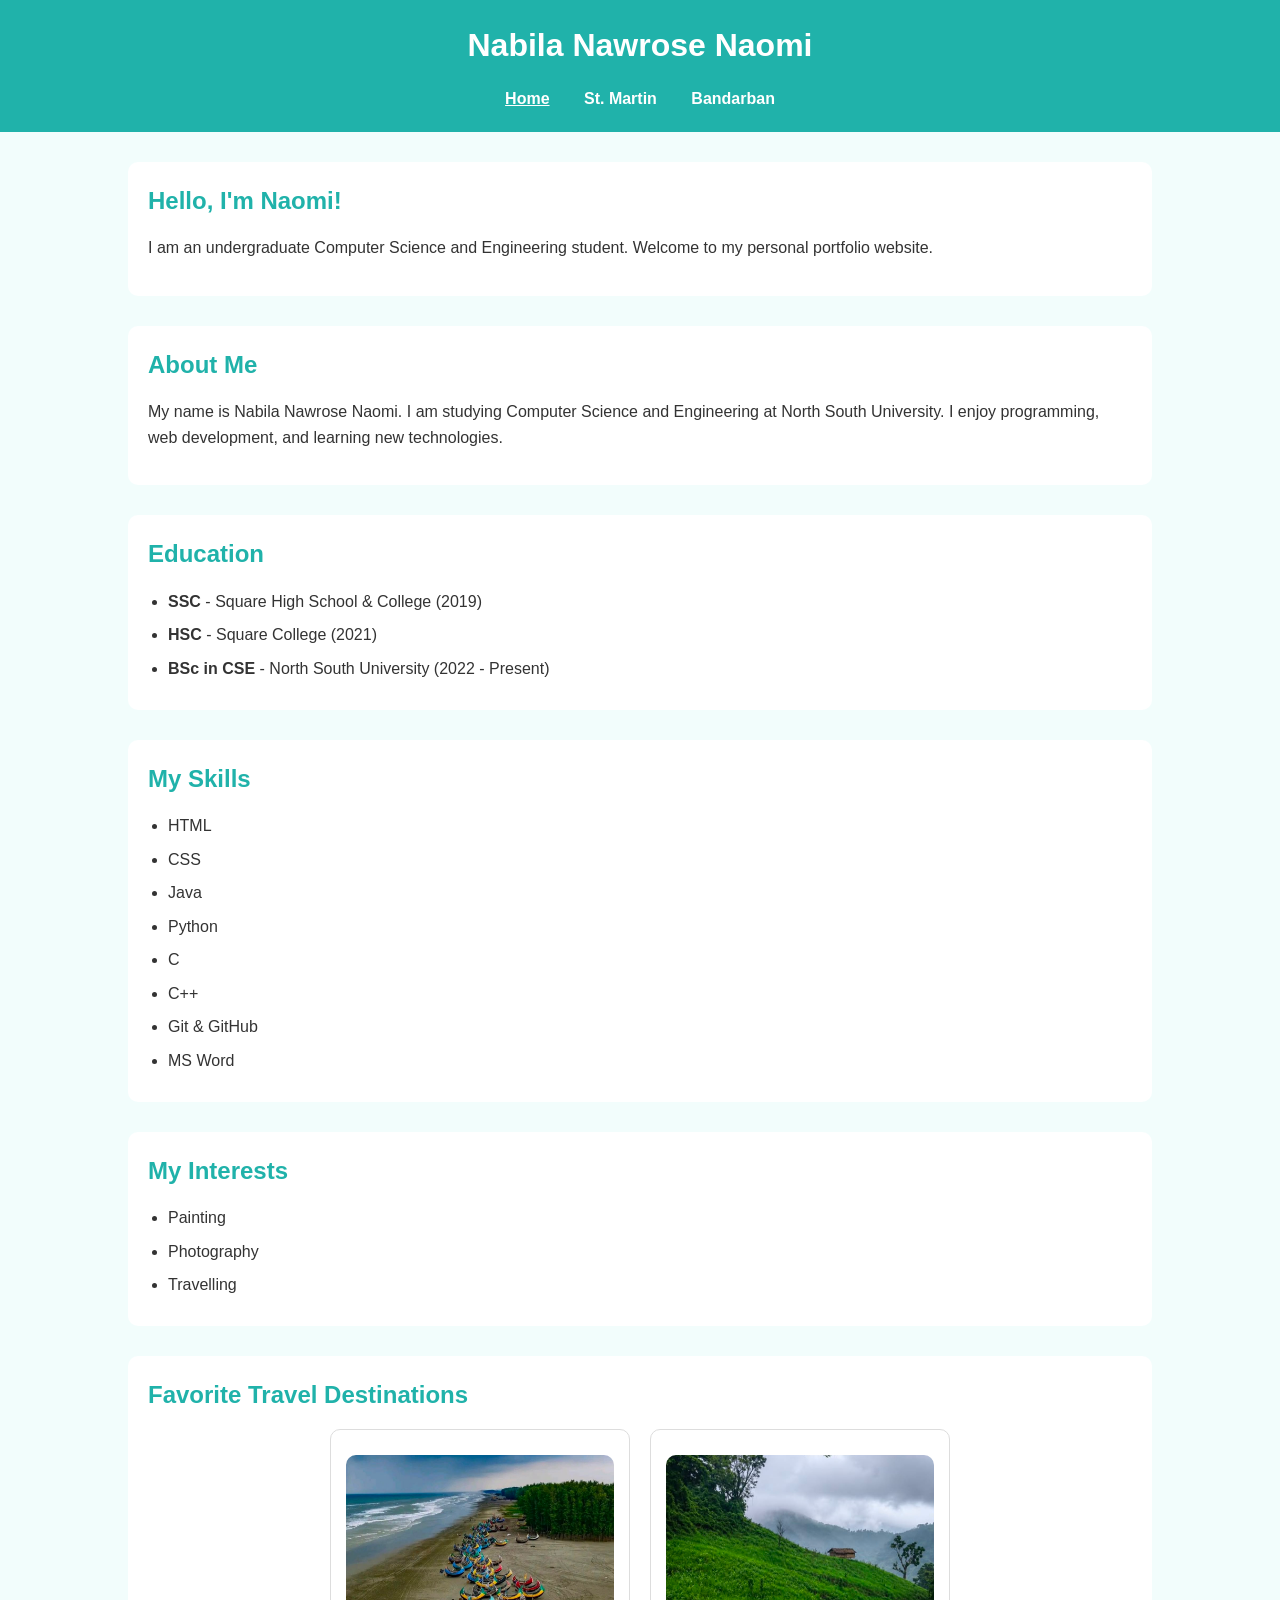
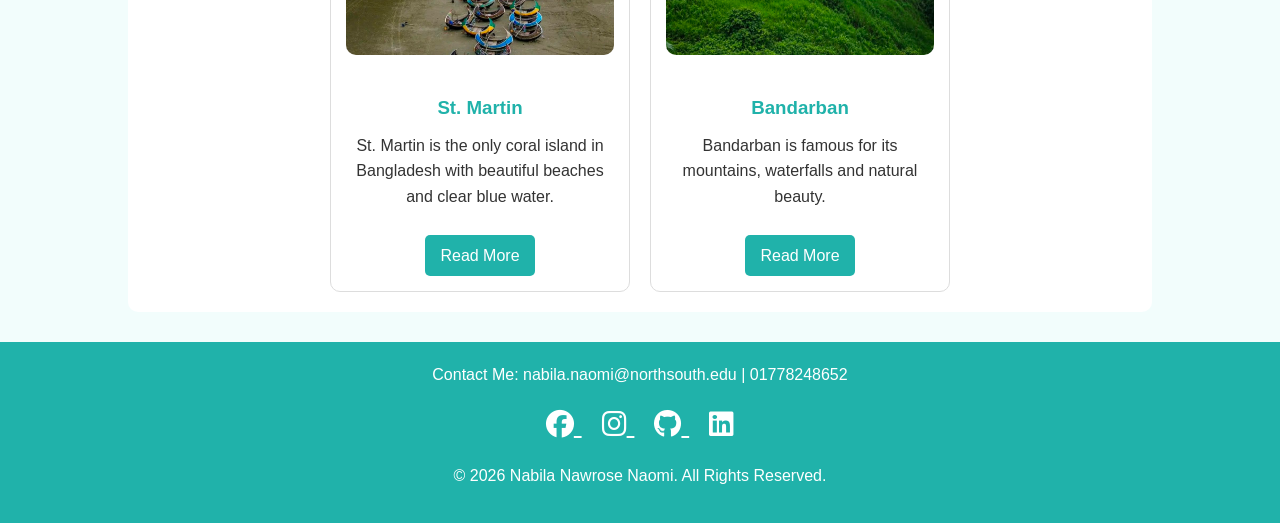
==== index.html @ 9aad38db "Portfolio before AI polish" ====
<!DOCTYPE html>
<html lang="en">

<head>
    <meta charset="UTF-8">
    <meta name="viewport" content="width=device-width, initial-scale=1.0">
    <title>My Portfolio</title>

    <link rel="stylesheet" href="https://cdnjs.cloudflare.com/ajax/libs/font-awesome/6.7.2/css/all.min.css">
    <link rel="stylesheet" href="style.css">
</head>

<body>

    <header>

        <h1>Nabila Nawrose Naomi</h1>

        <nav>
            <a href="index.html" class="active">Home</a>
            <a href="st.martin.html">St. Martin</a>
            <a href="bandarban.html">Bandarban</a>
        </nav>

    </header>

    <section>

        <h2>Hello, I'm Naomi!</h2>

        <p>
            I am an undergraduate Computer Science and Engineering student.
            Welcome to my personal portfolio website.
        </p>



    </section>

    <section>

        <h2>About Me</h2>

        <p>
            My name is Nabila Nawrose Naomi. I am studying Computer Science and
            Engineering at North South University. I enjoy programming,
            web development, and learning new technologies.
        </p>

    </section>

    <section>

        <h2>Education</h2>

        <ul>
            <li><strong>SSC</strong> - Square High School & College (2019)</li>
            <li><strong>HSC</strong> - Square College (2021)</li>
            <li><strong>BSc in CSE</strong> - North South University (2022 - Present)</li>
        </ul>

    </section>

    <section>

        <h2>My Skills</h2>

        <ul>
            <li>HTML</li>
            <li>CSS</li>
            <li>Java</li>
            <li>Python</li>
            <li>C</li>
            <li>C++</li>
            <li>Git & GitHub</li>
            <li>MS Word</li>
        </ul>

    </section>

    <section>

        <h2>My Interests</h2>

        <ul>
            <li>Painting</li>
            <li>Photography</li>
            <li>Travelling</li>
        </ul>

    </section>

    <section>

        <h2>Favorite Travel Destinations</h2>

        <div class="travel-card">

            <div class="card">

                <img src="images/s1.jpeg" alt="St. Martin">

                <h3>St. Martin</h3>

                <p>
                    St. Martin is the only coral island in Bangladesh with
                    beautiful beaches and clear blue water.
                </p>

                <a href="st.martin.html">Read More</a>

            </div>

            <div class="card">

                <img src="images/b1.jpeg" alt="Bandarban">

                <h3>Bandarban</h3>

                <p>
                    Bandarban is famous for its mountains,
                    waterfalls and natural beauty.
                </p>

                <a href="bandarban.html">Read More</a>

            </div>

        </div>

    </section>

    <footer>

        <p>Contact Me: nabila.naomi@northsouth.edu | 01778248652</p>

        <div class="social-icons">

            <a href="https://www.facebook.com/share/1BXFUV9rma/?mibextid=wwXIfr">
                <i class="fa-brands fa-facebook"></i>
            </a>

            <a href="https://www.instagram.com/nawrose_naomi_">
                <i class="fa-brands fa-instagram"></i>
            </a>

            <a href="https://github.com/Naomi002">
                <i class="fa-brands fa-github"></i>
            </a>

            <a href="https://www.linkedin.com/in/nabila-nawrose-0b4263325">
                <i class="fa-brands fa-linkedin"></i>
            </a>

        </div>

        <p>&copy; 2026 Nabila Nawrose Naomi. All Rights Reserved.</p>

    </footer>

</body>

</html>
---- style.css ----
*{
    margin:0;
    padding:0;
    box-sizing:border-box;
}

body{
    font-family:Arial, sans-serif;
    background-color:#f2fdfc;
    color:#333;
    line-height:1.6;
}

header{
    background-color:#20b2aa;
    color:white;
    text-align:center;
    padding:20px;
}

header h1{
    margin-bottom:15px;
}

nav{
    margin-top:10px;
}

nav a{
    color:white;
    text-decoration:none;
    margin:0 15px;
    font-weight:bold;
    transition:0.3s;
}

nav a:hover{
    color:yellow;
}

nav a.active{
    text-decoration:underline;
}

section{
    width:80%;
    margin:30px auto;
    background:white;
    padding:20px;
    border-radius:10px;
}

h2{
    color:#20b2aa;
    margin-bottom:15px;
}

h3{
    margin-top:20px;
    margin-bottom:10px;
    color:#20b2aa;
}

p{
    margin-bottom:15px;
}

ul{
    margin-left:20px;
}

li{
    margin-bottom:8px;
}

img{
    max-width:100%;
    border-radius:10px;
    margin:10px 0;
}

.travel-card{
    display:flex;
    gap:20px;
    flex-wrap:wrap;
    justify-content:center;
}

.card{
    width:300px;
    border:1px solid #ddd;
    border-radius:10px;
    padding:15px;
    text-align:center;
}

.card img{
    width:100%;
    height:200px;
    object-fit:cover;
}

.card a{
    display:inline-block;
    margin-top:10px;
    padding:8px 15px;
    background:#20b2aa;
    color:white;
    text-decoration:none;
    border-radius:5px;
}

.card a:hover{
    background:#168b84;
}

.gallery{
    display:grid;
    grid-template-columns:repeat(2,1fr);
    gap:15px;
    margin:20px 0;
}

.gallery img{
    width:100%;
    height:250px;
    object-fit:cover;
}

footer{
    background:#20b2aa;
    color:white;
    text-align:center;
    padding:20px;
    margin-top:30px;
}

.social-icons{
    margin:15px 0;
}

.social-icons a{
    color:white;
    font-size:28px;
    margin:0 10px;
    transition:0.3s;
}

.social-icons a:hover{
    color:yellow;
}

@media(max-width:768px){

    nav a{
        display:block;
        margin:10px 0;
    }

    section{
        width:95%;
    }

    .travel-card{
        flex-direction:column;
        align-items:center;
    }

    .card{
        width:100%;
    }

    .gallery{
        grid-template-columns:1fr;
    }

}
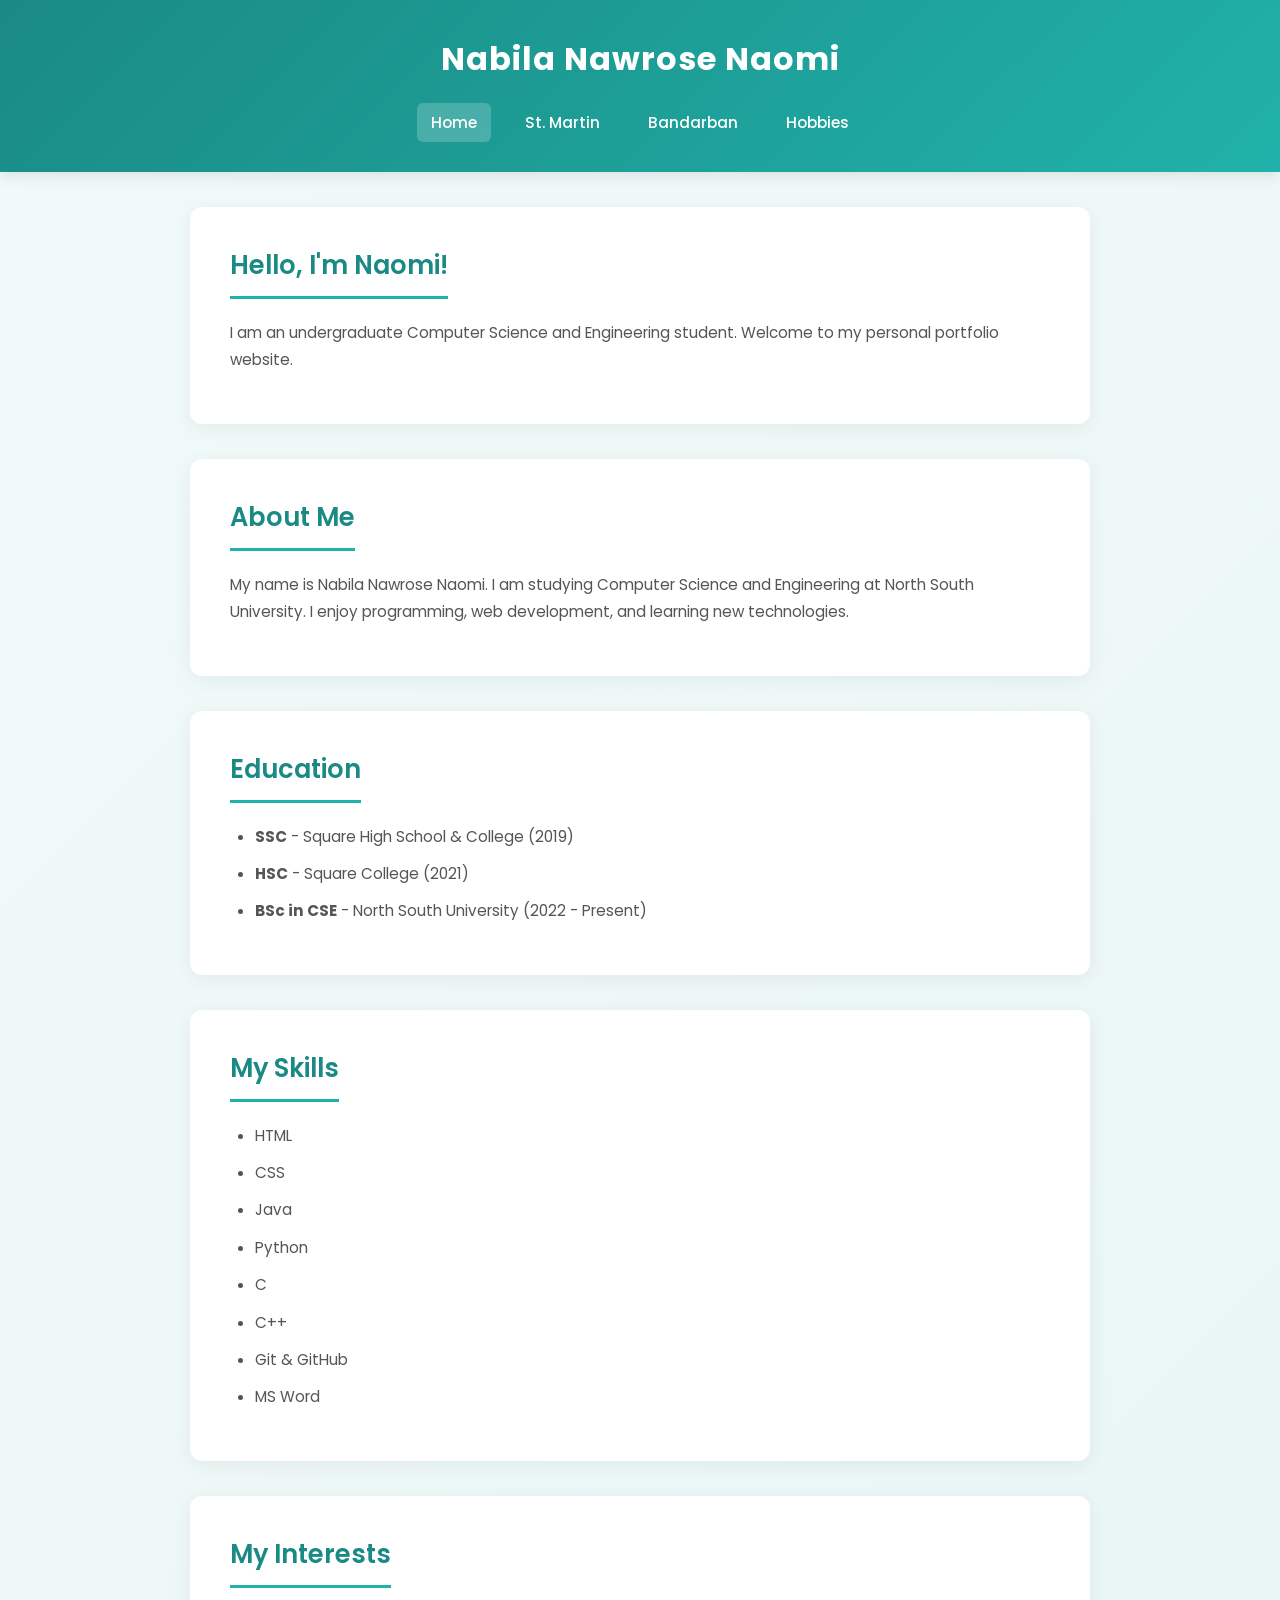
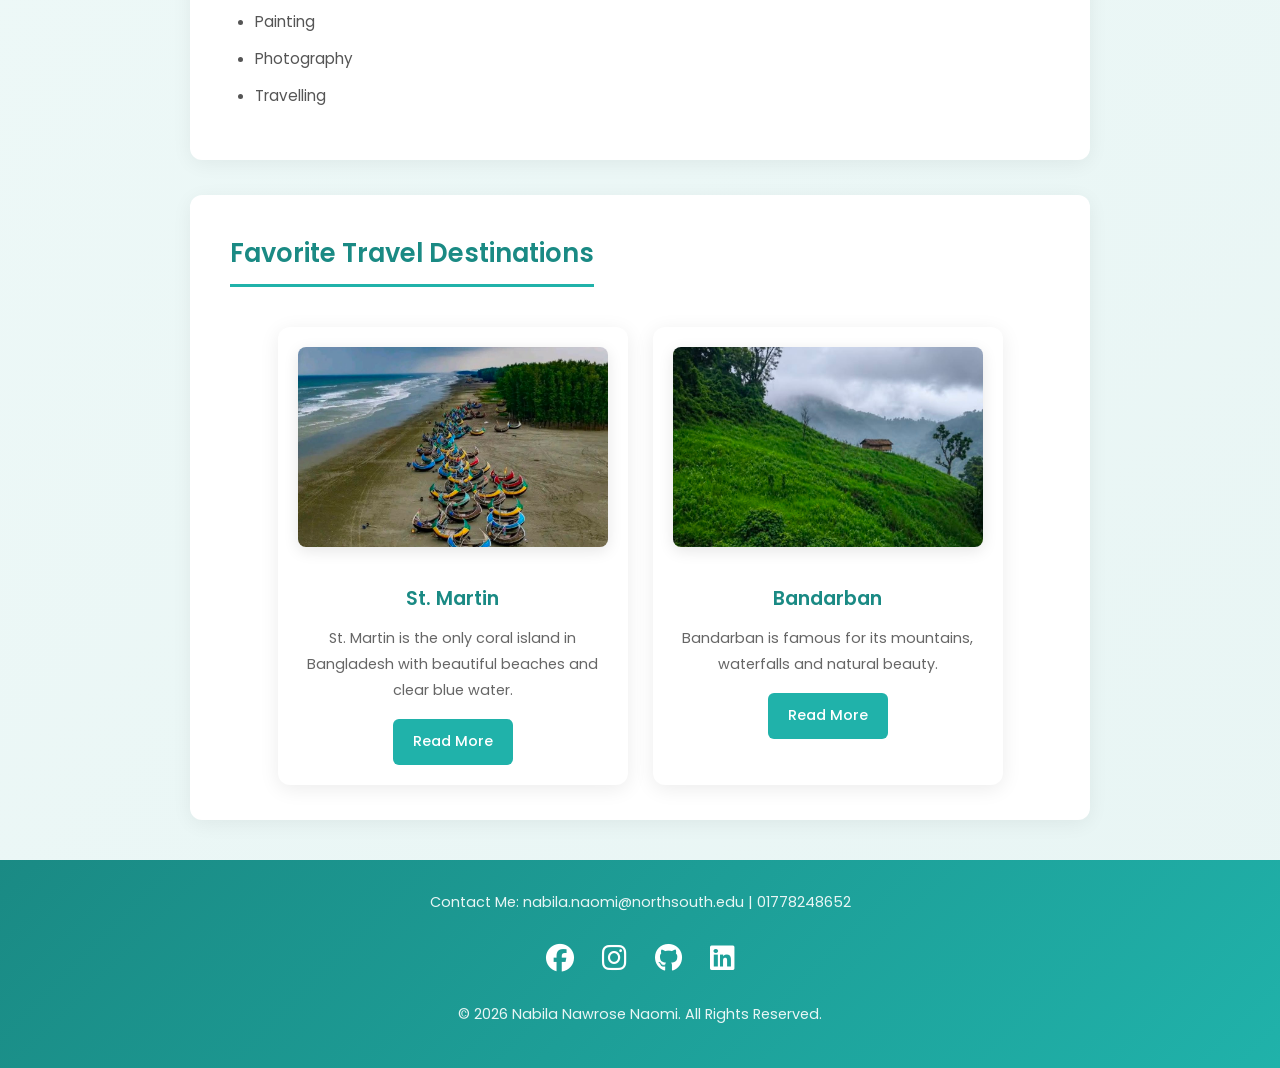
==== commit ae94b8c8: "AI polished portfolio" ====
--- a/index.html
+++ b/index.html
@@ -20,6 +20,7 @@
             <a href="index.html" class="active">Home</a>
             <a href="st.martin.html">St. Martin</a>
             <a href="bandarban.html">Bandarban</a>
+            <a href="hobbies.html">Hobbies</a>
         </nav>
 
     </header>
--- a/style.css
+++ b/style.css
@@ -1,177 +1,286 @@
-*{
-    margin:0;
-    padding:0;
-    box-sizing:border-box;
-}
-
-body{
-    font-family:Arial, sans-serif;
-    background-color:#f2fdfc;
-    color:#333;
-    line-height:1.6;
-}
-
-header{
-    background-color:#20b2aa;
-    color:white;
-    text-align:center;
-    padding:20px;
-}
-
-header h1{
-    margin-bottom:15px;
-}
-
-nav{
-    margin-top:10px;
-}
-
-nav a{
-    color:white;
-    text-decoration:none;
-    margin:0 15px;
-    font-weight:bold;
-    transition:0.3s;
-}
-
-nav a:hover{
-    color:yellow;
-}
-
-nav a.active{
-    text-decoration:underline;
-}
-
-section{
-    width:80%;
-    margin:30px auto;
-    background:white;
-    padding:20px;
-    border-radius:10px;
-}
-
-h2{
-    color:#20b2aa;
-    margin-bottom:15px;
-}
-
-h3{
-    margin-top:20px;
-    margin-bottom:10px;
-    color:#20b2aa;
-}
-
-p{
-    margin-bottom:15px;
-}
-
-ul{
-    margin-left:20px;
-}
-
-li{
-    margin-bottom:8px;
-}
-
-img{
-    max-width:100%;
-    border-radius:10px;
-    margin:10px 0;
-}
-
-.travel-card{
-    display:flex;
-    gap:20px;
-    flex-wrap:wrap;
-    justify-content:center;
-}
-
-.card{
-    width:300px;
-    border:1px solid #ddd;
-    border-radius:10px;
-    padding:15px;
-    text-align:center;
-}
-
-.card img{
-    width:100%;
-    height:200px;
-    object-fit:cover;
-}
-
-.card a{
-    display:inline-block;
-    margin-top:10px;
-    padding:8px 15px;
-    background:#20b2aa;
-    color:white;
-    text-decoration:none;
-    border-radius:5px;
-}
-
-.card a:hover{
-    background:#168b84;
-}
-
-.gallery{
-    display:grid;
-    grid-template-columns:repeat(2,1fr);
-    gap:15px;
-    margin:20px 0;
-}
-
-.gallery img{
-    width:100%;
-    height:250px;
-    object-fit:cover;
-}
-
-footer{
-    background:#20b2aa;
-    color:white;
-    text-align:center;
-    padding:20px;
-    margin-top:30px;
-}
-
-.social-icons{
-    margin:15px 0;
-}
-
-.social-icons a{
-    color:white;
-    font-size:28px;
-    margin:0 10px;
-    transition:0.3s;
-}
-
-.social-icons a:hover{
-    color:yellow;
-}
-
-@media(max-width:768px){
-
-    nav a{
-        display:block;
-        margin:10px 0;
-    }
-
-    section{
-        width:95%;
-    }
-
-    .travel-card{
-        flex-direction:column;
-        align-items:center;
-    }
-
-    .card{
-        width:100%;
-    }
-
-    .gallery{
-        grid-template-columns:1fr;
-    }
-
-}+@import url('https://fonts.googleapis.com/css2?family=Poppins:wght@300;400;500;600;700&display=swap');
+
+* {
+    margin: 0;
+    padding: 0;
+    box-sizing: border-box;
+}
+
+html {
+    scroll-behavior: smooth;
+}
+
+body {
+    font-family: 'Poppins', Arial, sans-serif;
+    background: linear-gradient(135deg, #f0faf9 0%, #e8f5f4 100%);
+    color: #2d3436;
+    line-height: 1.8;
+    min-height: 100vh;
+}
+
+header {
+    background: linear-gradient(135deg, #1a8a84 0%, #20b2aa 100%);
+    color: white;
+    text-align: center;
+    padding: 30px 20px;
+    box-shadow: 0 3px 15px rgba(0, 0, 0, 0.1);
+}
+
+header h1 {
+    font-size: 2rem;
+    font-weight: 700;
+    letter-spacing: 1px;
+}
+
+nav {
+    margin-top: 15px;
+}
+
+nav a {
+    color: white;
+    text-decoration: none;
+    margin: 0 8px;
+    font-weight: 500;
+    padding: 6px 14px;
+    border-radius: 6px;
+    transition: background 0.3s ease;
+    font-size: 0.95rem;
+    display: inline-block;
+}
+
+nav a:hover {
+    background: rgba(255, 255, 255, 0.15);
+}
+
+nav a.active {
+    background: rgba(255, 255, 255, 0.2);
+}
+
+section {
+    max-width: 900px;
+    width: 90%;
+    margin: 35px auto;
+    background: white;
+    padding: 35px 40px;
+    border-radius: 12px;
+    box-shadow: 0 4px 20px rgba(0, 0, 0, 0.06);
+}
+
+h2 {
+    color: #1a8a84;
+    font-size: 1.6rem;
+    font-weight: 600;
+    margin-bottom: 20px;
+    border-bottom: 3px solid #20b2aa;
+    padding-bottom: 8px;
+    display: inline-block;
+}
+
+h3 {
+    margin-top: 25px;
+    margin-bottom: 10px;
+    color: #1a8a84;
+    font-weight: 600;
+    font-size: 1.2rem;
+}
+
+p {
+    margin-bottom: 15px;
+    color: #555;
+    font-size: 0.95rem;
+}
+
+ul {
+    margin-left: 25px;
+    margin-bottom: 15px;
+}
+
+li {
+    margin-bottom: 10px;
+    color: #555;
+    font-size: 0.95rem;
+}
+
+img {
+    max-width: 100%;
+    border-radius: 10px;
+    margin: 15px 0;
+    box-shadow: 0 4px 15px rgba(0, 0, 0, 0.1);
+}
+
+.travel-card {
+    display: flex;
+    gap: 25px;
+    flex-wrap: wrap;
+    justify-content: center;
+    margin-top: 20px;
+}
+
+.card {
+    width: 300px;
+    border: none;
+    border-radius: 12px;
+    padding: 20px;
+    text-align: center;
+    background: white;
+    box-shadow: 0 4px 20px rgba(0, 0, 0, 0.08);
+    transition: transform 0.3s ease, box-shadow 0.3s ease;
+    flex: 1 1 280px;
+    max-width: 350px;
+}
+
+.card:hover {
+    transform: translateY(-5px);
+    box-shadow: 0 8px 30px rgba(0, 0, 0, 0.12);
+}
+
+.card img {
+    width: 100%;
+    height: 200px;
+    object-fit: cover;
+    border-radius: 8px;
+    margin: 0 0 15px 0;
+}
+
+.card h3 {
+    margin: 10px 0;
+}
+
+.card p {
+    font-size: 0.9rem;
+    color: #666;
+    margin-bottom: 15px;
+}
+
+.card a {
+    display: inline-block;
+    padding: 10px 20px;
+    background: #20b2aa;
+    color: white;
+    text-decoration: none;
+    border-radius: 6px;
+    font-weight: 500;
+    font-size: 0.9rem;
+    transition: background 0.3s ease;
+}
+
+.card a:hover {
+    background: #168b84;
+}
+
+.gallery {
+    display: grid;
+    grid-template-columns: repeat(auto-fit, minmax(250px, 1fr));
+    gap: 20px;
+    margin: 25px 0;
+}
+
+.gallery img {
+    width: 100%;
+    height: 220px;
+    object-fit: cover;
+    border-radius: 10px;
+    transition: transform 0.3s ease;
+    margin: 0;
+    box-shadow: 0 4px 15px rgba(0, 0, 0, 0.1);
+}
+
+.gallery img:hover {
+    transform: scale(1.03);
+}
+
+footer {
+    background: linear-gradient(135deg, #1a8a84 0%, #20b2aa 100%);
+    color: white;
+    text-align: center;
+    padding: 30px 20px;
+    margin-top: 40px;
+}
+
+footer p {
+    color: rgba(255, 255, 255, 0.9);
+    margin-bottom: 10px;
+    font-size: 0.9rem;
+}
+
+.social-icons {
+    margin: 18px 0;
+}
+
+.social-icons a {
+    color: white;
+    font-size: 28px;
+    margin: 0 12px;
+    transition: transform 0.3s ease;
+    display: inline-block;
+}
+
+.social-icons a:hover {
+    color: #ffe066;
+    transform: translateY(-3px);
+}
+
+@media (max-width: 768px) {
+
+    header h1 {
+        font-size: 1.5rem;
+    }
+
+    nav a {
+        display: block;
+        margin: 8px 0;
+        padding: 8px;
+    }
+
+    section {
+        width: 92%;
+        padding: 25px 20px;
+    }
+
+    h2 {
+        font-size: 1.3rem;
+    }
+
+    .travel-card {
+        flex-direction: column;
+        align-items: center;
+    }
+
+    .card {
+        width: 100%;
+        max-width: 400px;
+    }
+
+    .gallery {
+        grid-template-columns: 1fr;
+        gap: 15px;
+    }
+
+    .gallery img {
+        height: auto;
+        max-height: 300px;
+    }
+
+}
+
+@media (max-width: 480px) {
+
+    header {
+        padding: 20px 15px;
+    }
+
+    header h1 {
+        font-size: 1.2rem;
+    }
+
+    section {
+        width: 95%;
+        padding: 20px 15px;
+        margin: 20px auto;
+    }
+
+    footer {
+        padding: 20px 15px;
+    }
+
+}
